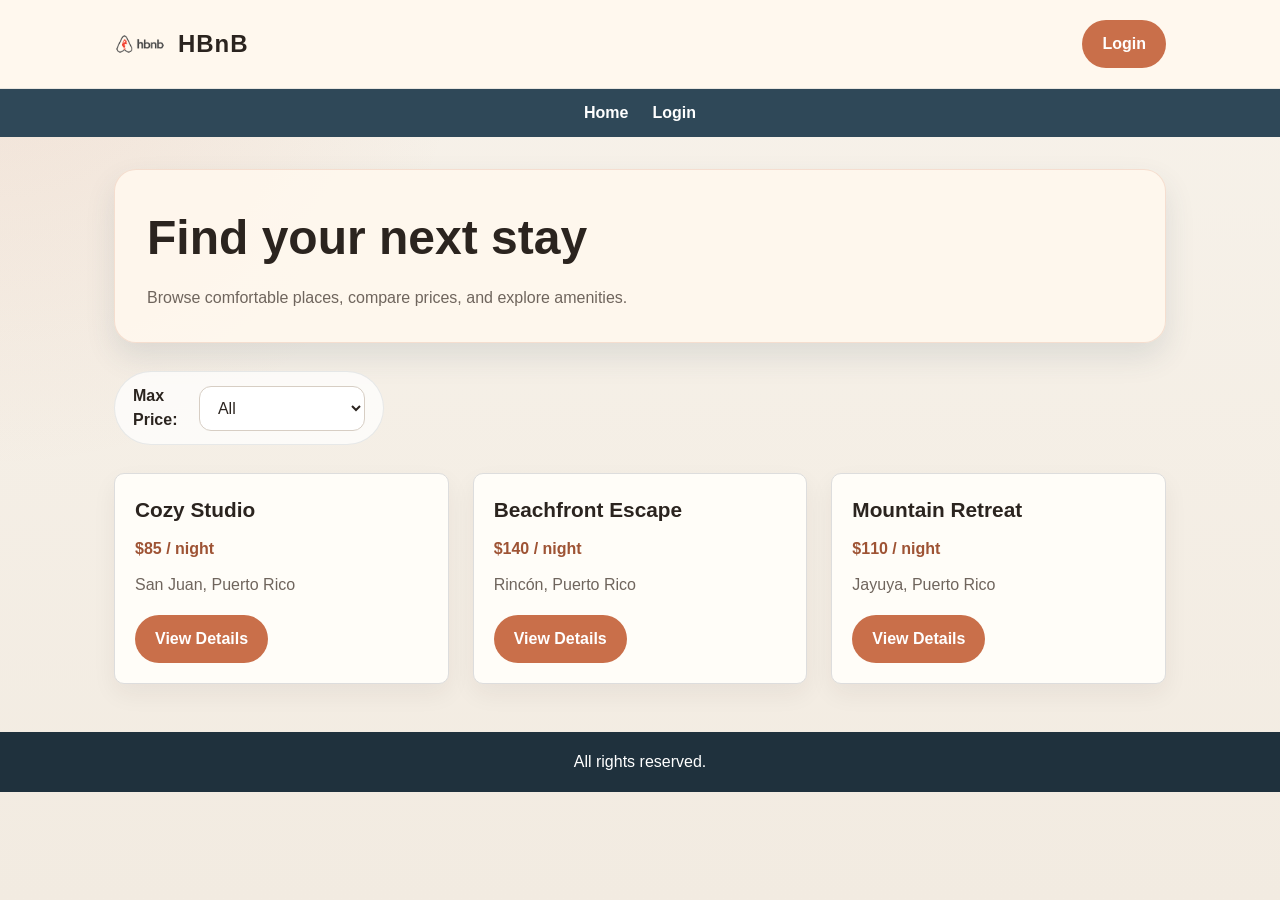
==== part4/index.html @ fabe48c4 "task0" ====
<!DOCTYPE html>
<html lang="en">
<head>
    <meta charset="UTF-8">
    <meta name="viewport" content="width=device-width, initial-scale=1.0">
    <title>HBnB - Places</title>
    <link rel="icon" type="image/png" href="images/icon.png">
    <link rel="stylesheet" href="styles.css">
</head>
<body>
    <header class="site-header">
        <div class="header-inner">
            <a href="index.html" class="brand">
                <img src="images/logo.png" alt="HBnB logo" class="logo">
                <span class="brand-name">HBnB</span>
            </a>
            <a href="login.html" class="login-button">Login</a>
        </div>
    </header>

    <nav class="site-nav">
        <a href="index.html">Home</a>
        <a href="login.html">Login</a>
    </nav>

    <main class="page-content">
        <section class="hero">
            <h1>Find your next stay</h1>
            <p>Browse comfortable places, compare prices, and explore amenities.</p>
        </section>

        <section id="filter" class="filter-bar">
            <label for="price-filter">Max Price:</label>
            <select id="price-filter">
                <option value="">All</option>
                <option value="50">$50</option>
                <option value="100">$100</option>
                <option value="150">$150</option>
                <option value="200">$200</option>
            </select>
        </section>

        <section id="places-list" class="places-grid">
            <article class="place-card">
                <h2>Cozy Studio</h2>
                <p class="place-price">$85 / night</p>
                <p class="place-location">San Juan, Puerto Rico</p>
                <a href="place.html" class="details-button">View Details</a>
            </article>

            <article class="place-card">
                <h2>Beachfront Escape</h2>
                <p class="place-price">$140 / night</p>
                <p class="place-location">Rincón, Puerto Rico</p>
                <a href="place.html" class="details-button">View Details</a>
            </article>

            <article class="place-card">
                <h2>Mountain Retreat</h2>
                <p class="place-price">$110 / night</p>
                <p class="place-location">Jayuya, Puerto Rico</p>
                <a href="place.html" class="details-button">View Details</a>
            </article>
        </section>
    </main>

    <footer class="site-footer">
        <p>All rights reserved.</p>
    </footer>

    <script src="scripts.js"></script>
</body>
</html>
---- part4/styles.css ----
* {
    box-sizing: border-box;
    margin: 0;
    padding: 0;
}

:root {
    --bg: #f5f1ea;
    --surface: #fffdf8;
    --surface-strong: #fff8ee;
    --text: #2b241f;
    --muted: #6f655d;
    --line: #ddd;
    --accent: #c96f4a;
    --accent-dark: #9e5334;
    --nav: #2f4858;
    --header: #fff8ee;
    --shadow: 0 14px 30px rgba(47, 72, 88, 0.12);
    --radius: 10px;
    --card-space: 20px;
    --card-pad: 10px;
}

body {
    min-height: 100vh;
    background:
        radial-gradient(circle at top left, rgba(201, 111, 74, 0.12), transparent 30%),
        linear-gradient(180deg, #f7f2ea 0%, #f2ebe1 100%);
    color: var(--text);
    font-family: "Trebuchet MS", "Segoe UI", sans-serif;
    line-height: 1.5;
}

img {
    max-width: 100%;
    display: block;
}

a {
    color: inherit;
    text-decoration: none;
}

.site-header {
    background: var(--header);
    border-bottom: 1px solid rgba(47, 72, 88, 0.1);
}

.header-inner {
    max-width: 1100px;
    margin: 0 auto;
    padding: 18px 24px;
    display: flex;
    align-items: center;
    justify-content: space-between;
}

.brand {
    display: flex;
    align-items: center;
    gap: 12px;
}

.logo {
    width: 52px;
    height: 52px;
    object-fit: contain;
}

.brand-name {
    font-size: 1.5rem;
    font-weight: 800;
    letter-spacing: 0.04em;
}

.login-button,
.primary-button,
.details-button {
    display: inline-flex;
    align-items: center;
    justify-content: center;
    background: var(--accent);
    color: #fff;
    border: none;
    border-radius: 999px;
    padding: 12px 20px;
    font-weight: 700;
    transition: background-color 0.2s ease, transform 0.2s ease;
}

.login-button:hover,
.primary-button:hover,
.details-button:hover {
    background: var(--accent-dark);
    transform: translateY(-1px);
}

.site-nav {
    background: var(--nav);
    padding: 12px 24px;
    display: flex;
    justify-content: center;
    gap: 24px;
}

.site-nav a {
    color: #fff;
    font-weight: 600;
}

.page-content {
    max-width: 1100px;
    margin: 0 auto;
    padding: 32px 24px 48px;
}

.hero {
    background: rgba(255, 248, 238, 0.9);
    border: 1px solid rgba(201, 111, 74, 0.18);
    border-radius: 22px;
    box-shadow: var(--shadow);
    padding: 32px;
    margin-bottom: 28px;
}

.hero h1 {
    font-size: clamp(2rem, 4vw, 3rem);
    margin-bottom: 12px;
}

.hero p {
    color: var(--muted);
    max-width: 640px;
}

.filter-bar {
    display: flex;
    align-items: center;
    gap: 12px;
    margin-bottom: 28px;
    background: rgba(255, 255, 255, 0.72);
    border: 1px solid rgba(47, 72, 88, 0.1);
    border-radius: 999px;
    padding: 12px 18px;
    width: fit-content;
}

.filter-bar label {
    font-weight: 700;
}

.filter-bar select,
.form input,
.form textarea,
.form select {
    width: 100%;
    border: 1px solid #d7cec4;
    border-radius: 12px;
    padding: 12px 14px;
    background: #fff;
    color: var(--text);
    font: inherit;
}

.filter-bar select {
    min-width: 140px;
}

.places-grid {
    display: grid;
    grid-template-columns: repeat(auto-fit, minmax(240px, 1fr));
    gap: 24px;
}

.place-card,
.review-card,
.place-info {
    margin: var(--card-space);
    padding: var(--card-pad);
    border: 1px solid var(--line);
    border-radius: var(--radius);
    background: var(--surface);
    box-shadow: 0 10px 25px rgba(43, 36, 31, 0.06);
}

.place-card {
    margin: 0;
    padding: 20px;
    display: flex;
    flex-direction: column;
    gap: 12px;
}

.place-card h2 {
    font-size: 1.3rem;
}

.place-price {
    font-weight: 800;
    color: var(--accent-dark);
}

.place-location {
    color: var(--muted);
    margin-bottom: 6px;
}

.details-button {
    align-self: flex-start;
    margin-top: auto;
}

.auth-page {
    display: flex;
    justify-content: center;
    align-items: flex-start;
}

.form-panel {
    max-width: 560px;
    margin: 0 auto;
    background: rgba(255, 253, 248, 0.95);
    border: 1px solid rgba(201, 111, 74, 0.16);
    border-radius: 22px;
    box-shadow: var(--shadow);
    padding: 28px;
}

.form {
    display: flex;
    flex-direction: column;
    gap: 14px;
}

.form h1,
.form h2 {
    margin-bottom: 6px;
}

.form-intro {
    color: var(--muted);
    margin-bottom: 8px;
}

.form label {
    font-weight: 700;
}

.form textarea {
    resize: vertical;
    min-height: 130px;
}

.review-place-banner {
    margin-bottom: 20px;
}

.review-place-banner p {
    color: var(--muted);
}

.place-details {
    background: rgba(255, 253, 248, 0.95);
    border-radius: 22px;
    border: 1px solid rgba(47, 72, 88, 0.1);
    box-shadow: var(--shadow);
    padding: 28px;
    margin-bottom: 28px;
}

.place-heading {
    display: flex;
    justify-content: space-between;
    align-items: flex-start;
    gap: 16px;
    margin-bottom: 24px;
}

.place-heading h1 {
    font-size: clamp(2rem, 4vw, 2.8rem);
}

.place-info-grid {
    display: grid;
    grid-template-columns: repeat(auto-fit, minmax(240px, 1fr));
    gap: 4px;
}

.place-info {
    margin: 0;
    padding: 18px;
    background: var(--surface-strong);
}

.place-info h2 {
    font-size: 1rem;
    margin-bottom: 8px;
    color: var(--accent-dark);
}

.amenities-list {
    list-style: none;
    display: flex;
    flex-direction: column;
    gap: 10px;
}

.amenities-list li {
    display: flex;
    align-items: center;
    gap: 10px;
}

.info-icon {
    width: 20px;
    height: 20px;
    object-fit: contain;
}

.add-review {
    margin-bottom: 28px;
    display: flex;
    justify-content: flex-start;
}

.reviews-section h2 {
    margin-bottom: 16px;
}

.review-card {
    padding: 20px;
    margin: 0 0 20px 0;
}

.review-card h3 {
    margin-bottom: 6px;
}

.review-rating {
    font-weight: 700;
    color: var(--accent-dark);
    margin-bottom: 10px;
}

.site-footer {
    margin-top: auto;
    padding: 18px 24px;
    text-align: center;
    background: #1f313d;
    color: #fff;
}

@media (max-width: 768px) {
    .header-inner {
        flex-direction: column;
        gap: 16px;
        text-align: center;
    }

    .site-nav {
        flex-wrap: wrap;
        gap: 14px;
    }

    .page-content {
        padding: 24px 16px 40px;
    }

    .hero,
    .place-details,
    .form-panel {
        padding: 20px;
    }

    .place-heading {
        flex-direction: column;
        align-items: flex-start;
    }

    .filter-bar {
        width: 100%;
        border-radius: 18px;
        flex-direction: column;
        align-items: stretch;
    }
}
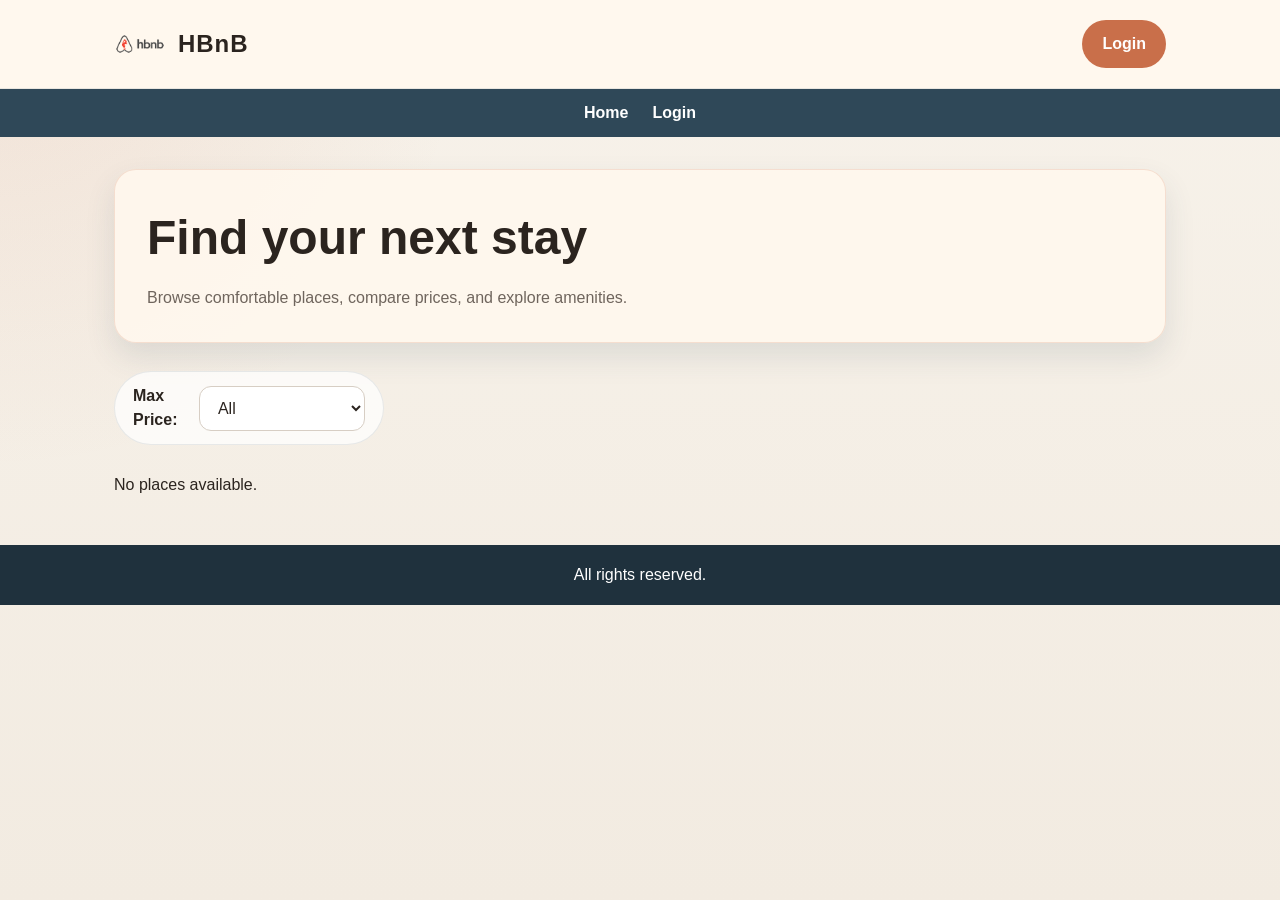
==== commit 44cd8cca: "task2" ====
--- a/part4/index.html
+++ b/part4/index.html
@@ -14,7 +14,7 @@
                 <img src="images/logo.png" alt="HBnB logo" class="logo">
                 <span class="brand-name">HBnB</span>
             </a>
-            <a href="login.html" class="login-button">Login</a>
+            <a href="login.html" id="login-link" class="login-button">Login</a>
         </div>
     </header>
 
@@ -33,34 +33,14 @@
             <label for="price-filter">Max Price:</label>
             <select id="price-filter">
                 <option value="">All</option>
-                <option value="50">$50</option>
-                <option value="100">$100</option>
-                <option value="150">$150</option>
-                <option value="200">$200</option>
+                <option value="10">10</option>
+                <option value="50">50</option>
+                <option value="100">100</option>
             </select>
         </section>
 
         <section id="places-list" class="places-grid">
-            <article class="place-card">
-                <h2>Cozy Studio</h2>
-                <p class="place-price">$85 / night</p>
-                <p class="place-location">San Juan, Puerto Rico</p>
-                <a href="place.html" class="details-button">View Details</a>
-            </article>
-
-            <article class="place-card">
-                <h2>Beachfront Escape</h2>
-                <p class="place-price">$140 / night</p>
-                <p class="place-location">Rincón, Puerto Rico</p>
-                <a href="place.html" class="details-button">View Details</a>
-            </article>
-
-            <article class="place-card">
-                <h2>Mountain Retreat</h2>
-                <p class="place-price">$110 / night</p>
-                <p class="place-location">Jayuya, Puerto Rico</p>
-                <a href="place.html" class="details-button">View Details</a>
-            </article>
+            <!-- Places will be populated dynamically -->
         </section>
     </main>
 
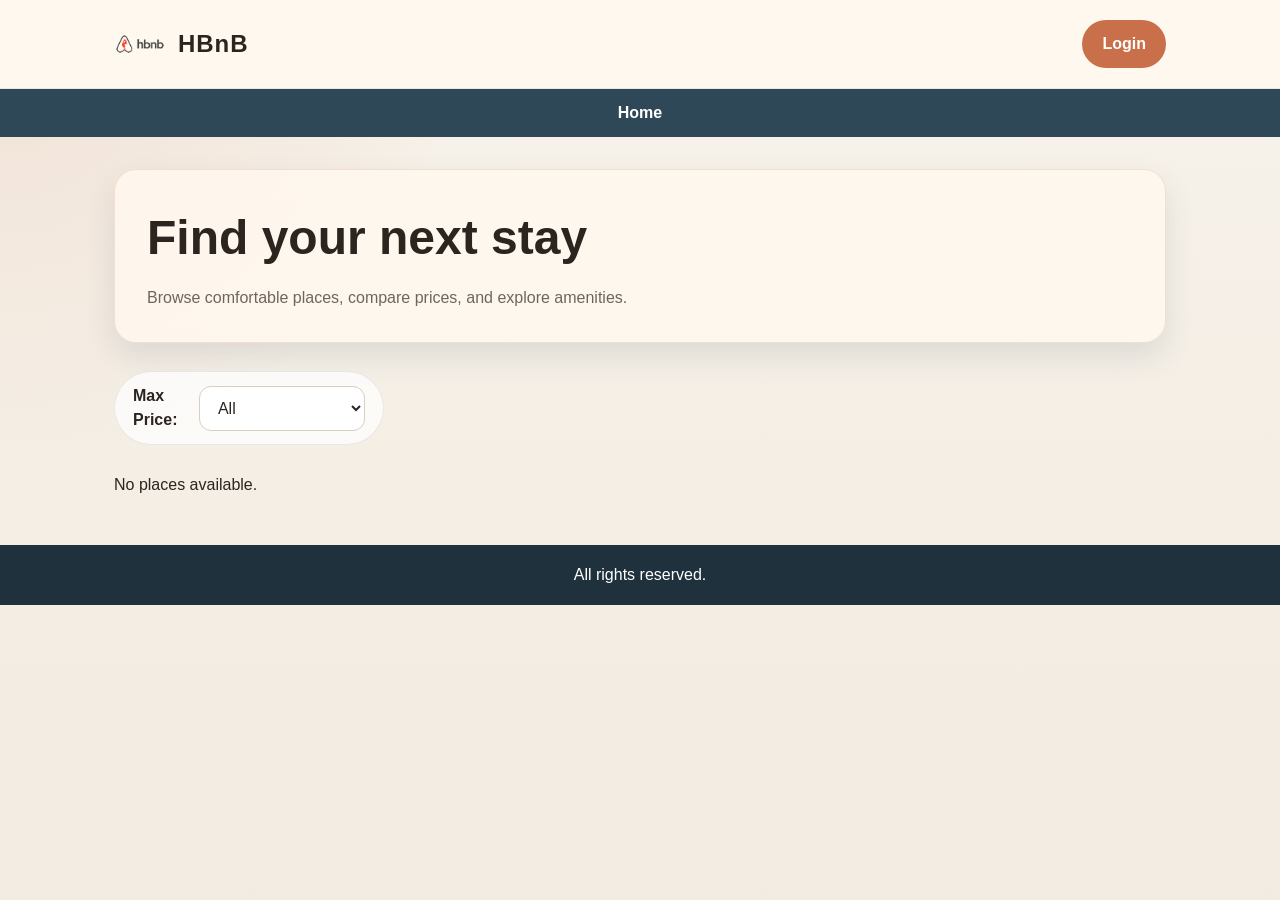
==== commit 6849232c: "task3" ====
--- a/part4/index.html
+++ b/part4/index.html
@@ -20,7 +20,6 @@
 
     <nav class="site-nav">
         <a href="index.html">Home</a>
-        <a href="login.html">Login</a>
     </nav>
 
     <main class="page-content">
